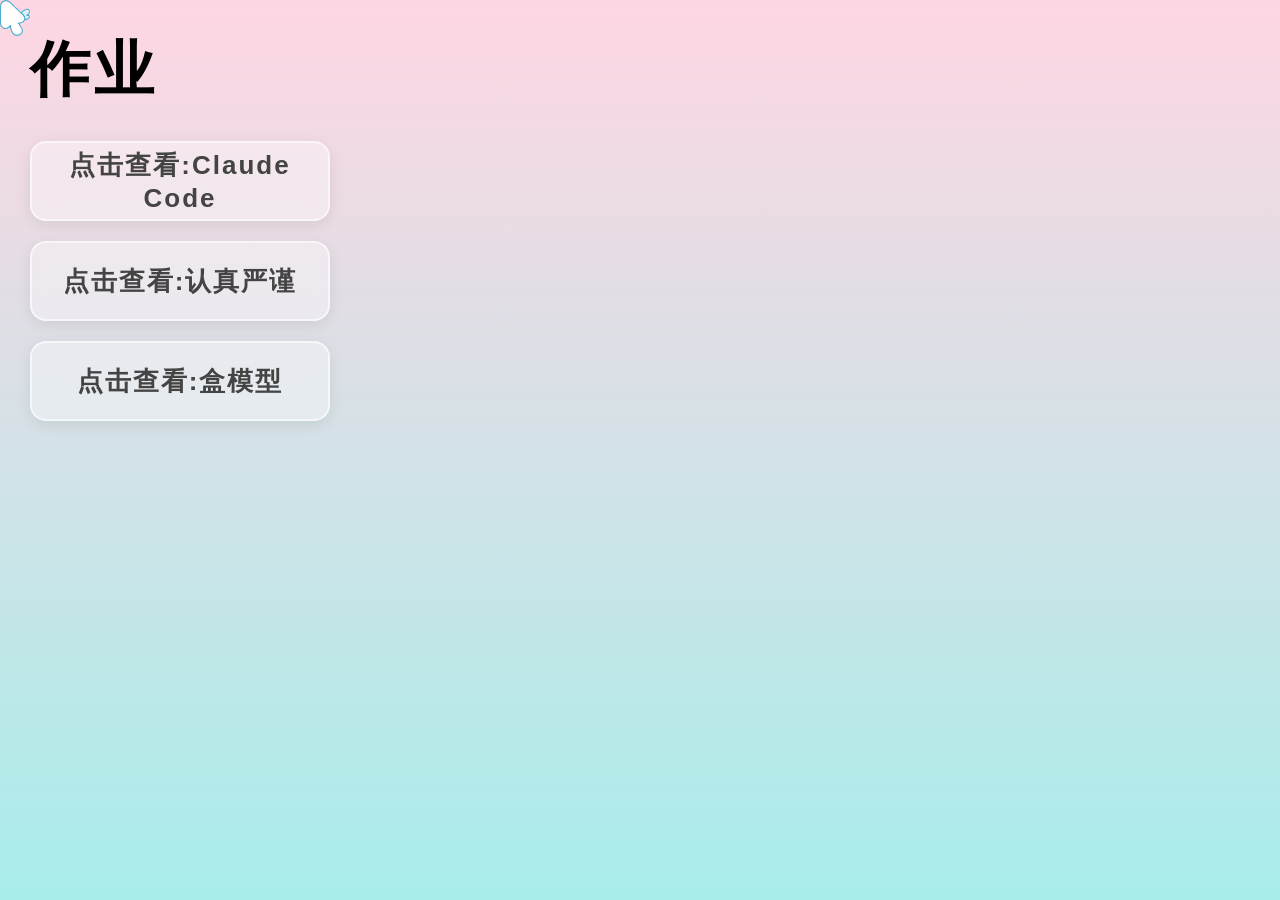
==== project/index.html @ 9063f5a5 "添加了鼠标样式" ====
<!doctype html>
<html lang="en">
  <head>
    <meta charset="UTF-8" />
    <meta name="viewport" content="width=device-width, initial-scale=1.0" />
    <title>作业</title>
    <link rel="stylesheet" href="../des/project.css" />
    <link rel="stylesheet" href="../des/鼠标跟随.css" />
    <script src="../des/鼠标跟随.js" defer></script>
  </head>
  <body>
    <img id="cursor-img" src="../image/光标.png" alt="" />
    <h1>作业</h1>
    <ul>
      <li><a href="./1.html">点击查看:Claude Code</a></li>
      <li><a href="./2.html">点击查看:认真严谨</a></li>
      <li><a href="./3.html">点击查看:盒模型</a></li>
    </ul>
  </body>
</html>
---- des/project.css ----
* {
    padding: 0;
    margin: 0;
    box-sizing: border-box;
}

body {
    height: 100vh;
    background-image: linear-gradient(to top, #a8edea 0%, #fed6e3 100%);
    font-family: "Microsoft YaHei", sans-serif;
}

h1 {
    padding-top: 30px;
    padding-left: 30px;
    font-size: 60px;
    color: #000000;
    letter-spacing: 4px;
}

ul {
    display: flex;
    flex-direction: column;
    align-items: flex-start;
    gap: 20px;
    margin-top: 30px;
    margin-left: 30px;
    padding: 0;
}

ul li {
    list-style: none;
}

ul li a {
    display: flex;
    align-items: center;
    justify-content: center;
    text-align: center;
    width: 300px;
    height: 80px;
    border: 2px solid rgba(255, 255, 255, 0.6);
    border-radius: 16px;
    background: rgba(255, 255, 255, 0.35);
    backdrop-filter: blur(10px);
    color: #444;
    font-size: 26px;
    font-weight: 600;
    text-decoration: none;
    letter-spacing: 2px;
    transition: all 0.4s ease;
    box-shadow: 0 4px 15px rgba(0, 0, 0, 0.08);
}

ul li a:hover {
    transform: translateY(-8px);
    border-color: rgba(255, 255, 255, 0.9);
    background: rgba(255, 255, 255, 0.55);
    box-shadow: 0 12px 30px rgba(0, 0, 0, 0.2);
    color: #000000;
}
---- des/鼠标跟随.css ----
html,
      body {
        margin: 0;
        padding: 0;
        width: 100%;
        height: 100vh; /* 强制高度撑满整个屏幕 */
        cursor: none; /* 在整个屏幕范围内隐藏默认鼠标 */
        overflow: hidden; /* 建议加上，防止图片移动到边缘撑出滚动条 */
      }
      a {
        cursor: none;
      }
      #cursor-img {
        position: absolute;
        height: 36px;
        z-index: 9999;
        /* 下面两行是重点 */
        pointer-events: none; /* 让鼠标事件穿透图片，避免图片阻挡点击，也能减少指针闪烁 */
        user-select: none; /* 防止图片被意外选中或拖拽 */
      }
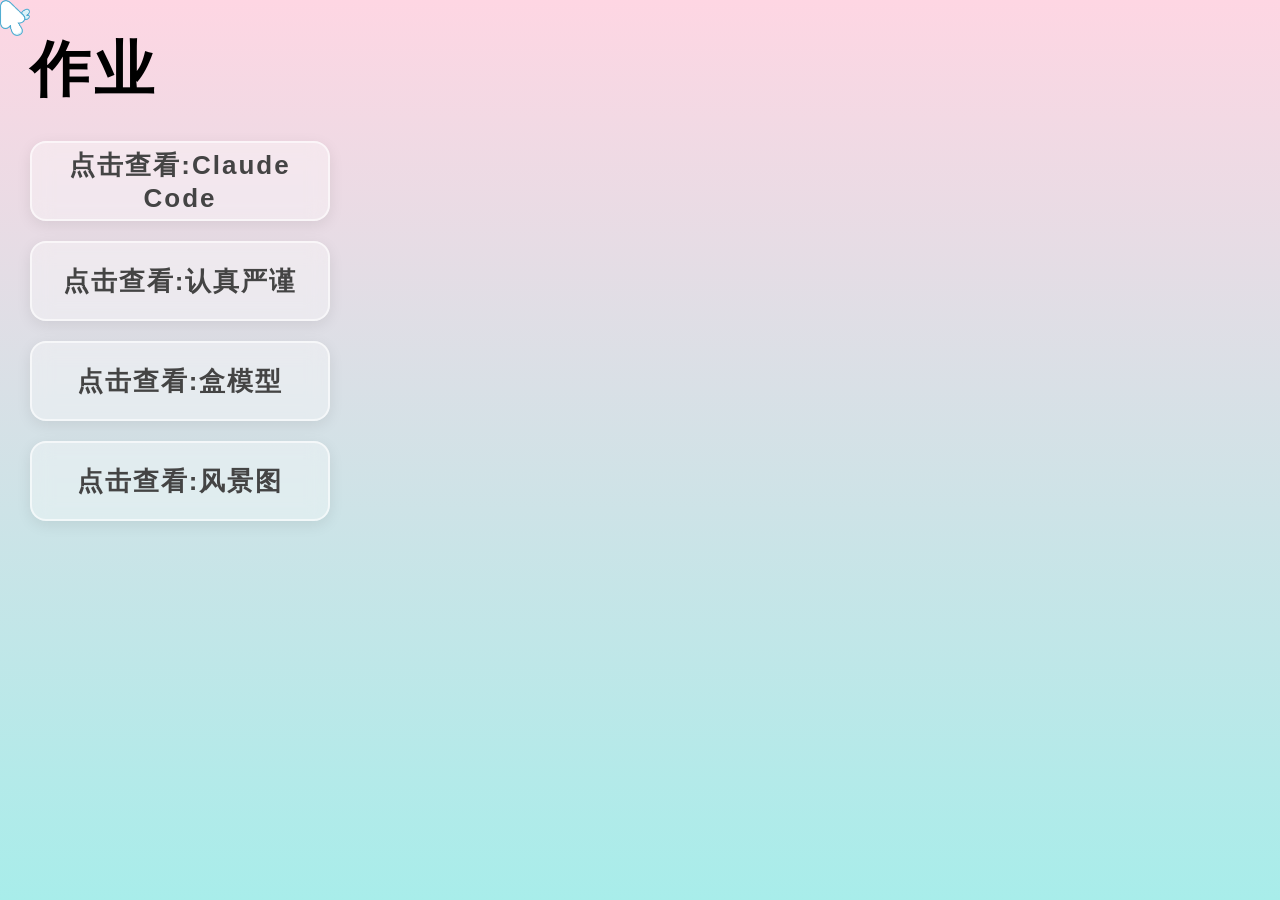
==== commit 7214a008: "作业 忘记超链接了" ====
--- a/project/index.html
+++ b/project/index.html
@@ -9,12 +9,18 @@
     <script src="../des/鼠标跟随.js" defer></script>
   </head>
   <body>
-    <img id="cursor-img" src="../image/光标.png" alt="" />
+    <img
+      id="cursor-img"
+      src="../image/光标.png"
+      alt=""
+      onerror="document.body.style.cursor = 'auto'"
+    />
     <h1>作业</h1>
     <ul>
       <li><a href="./1.html">点击查看:Claude Code</a></li>
       <li><a href="./2.html">点击查看:认真严谨</a></li>
       <li><a href="./3.html">点击查看:盒模型</a></li>
+      <li><a href="./4.html">点击查看:风景图</a></li>
     </ul>
   </body>
 </html>
--- a/des/鼠标跟随.css
+++ b/des/鼠标跟随.css
@@ -1,21 +1,21 @@
-
-      html,
-      body {
-        margin: 0;
-        padding: 0;
-        width: 100%;
-        height: 100vh; /* 强制高度撑满整个屏幕 */
-        cursor: none; /* 在整个屏幕范围内隐藏默认鼠标 */
-        overflow: hidden; /* 建议加上，防止图片移动到边缘撑出滚动条 */
-      }
-      a {
-        cursor: none;
-      }
-      #cursor-img {
-        position: absolute;
-        height: 36px;
-        z-index: 9999;
-        /* 下面两行是重点 */
-        pointer-events: none; /* 让鼠标事件穿透图片，避免图片阻挡点击，也能减少指针闪烁 */
-        user-select: none; /* 防止图片被意外选中或拖拽 */
+
+      html,
+      body {
+        margin: 0;
+        padding: 0;
+        width: 100%;
+        height: 100vh; /* 强制高度撑满整个屏幕 */
+        cursor: none; /* 隐藏默认鼠标，用自定义图片代替 */
+        overflow: hidden; /* 建议加上，防止图片移动到边缘撑出滚动条 */
+      }
+      a {
+        cursor: none;
+      }
+      #cursor-img {
+        position: absolute;
+        height: 36px;
+        z-index: 9999;
+        /* 下面两行是重点 */
+        pointer-events: none; /* 让鼠标事件穿透图片，避免图片阻挡点击，也能减少指针闪烁 */
+        user-select: none; /* 防止图片被意外选中或拖拽 */
       }
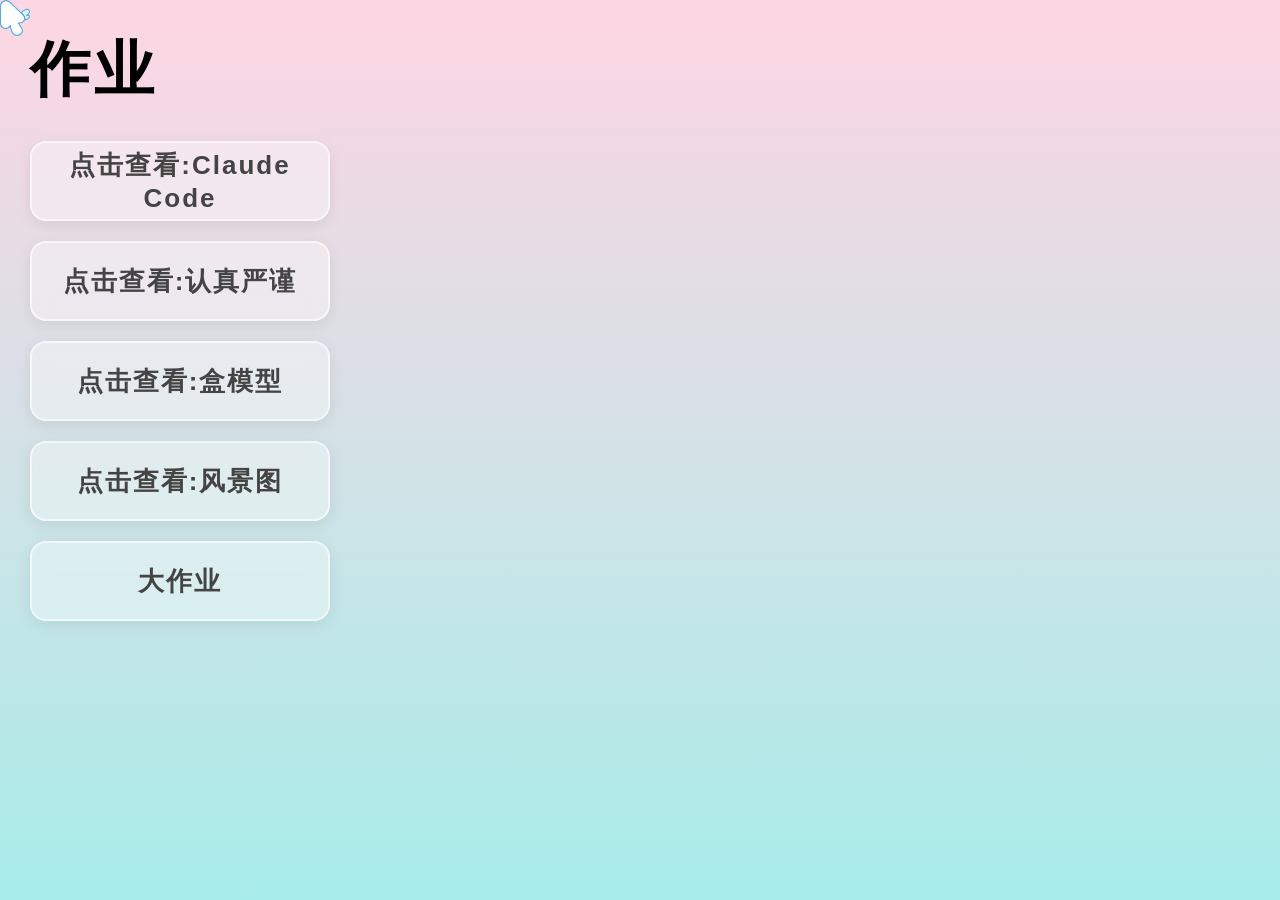
==== commit 5389543c: "1 1" ====
--- a/project/index.html
+++ b/project/index.html
@@ -1,26 +1,25 @@
 <!doctype html>
 <html lang="en">
-  <head>
-    <meta charset="UTF-8" />
-    <meta name="viewport" content="width=device-width, initial-scale=1.0" />
-    <title>作业</title>
-    <link rel="stylesheet" href="../des/project.css" />
-    <link rel="stylesheet" href="../des/鼠标跟随.css" />
-    <script src="../des/鼠标跟随.js" defer></script>
-  </head>
-  <body>
-    <img
-      id="cursor-img"
-      src="../image/光标.png"
-      alt=""
-      onerror="document.body.style.cursor = 'auto'"
-    />
-    <h1>作业</h1>
-    <ul>
-      <li><a href="./1.html">点击查看:Claude Code</a></li>
-      <li><a href="./2.html">点击查看:认真严谨</a></li>
-      <li><a href="./3.html">点击查看:盒模型</a></li>
-      <li><a href="./4.html">点击查看:风景图</a></li>
-    </ul>
-  </body>
-</html>
+
+<head>
+  <meta charset="UTF-8" />
+  <meta name="viewport" content="width=device-width, initial-scale=1.0" />
+  <title>作业</title>
+  <link rel="stylesheet" href="../des/project.css" />
+  <link rel="stylesheet" href="../des/鼠标跟随.css" />
+  <script src="../des/鼠标跟随.js" defer></script>
+</head>
+
+<body>
+  <img id="cursor-img" src="../image/光标.png" alt="" onerror="document.body.style.cursor = 'auto'" />
+  <h1>作业</h1>
+  <ul>
+    <li><a href="./1.html">点击查看:Claude Code</a></li>
+    <li><a href="./2.html">点击查看:认真严谨</a></li>
+    <li><a href="./3.html">点击查看:盒模型</a></li>
+    <li><a href="./4.html">点击查看:风景图</a></li>
+    <li><a href="./trae.html">大作业</a></li>
+  </ul>
+</body>
+
+</html>
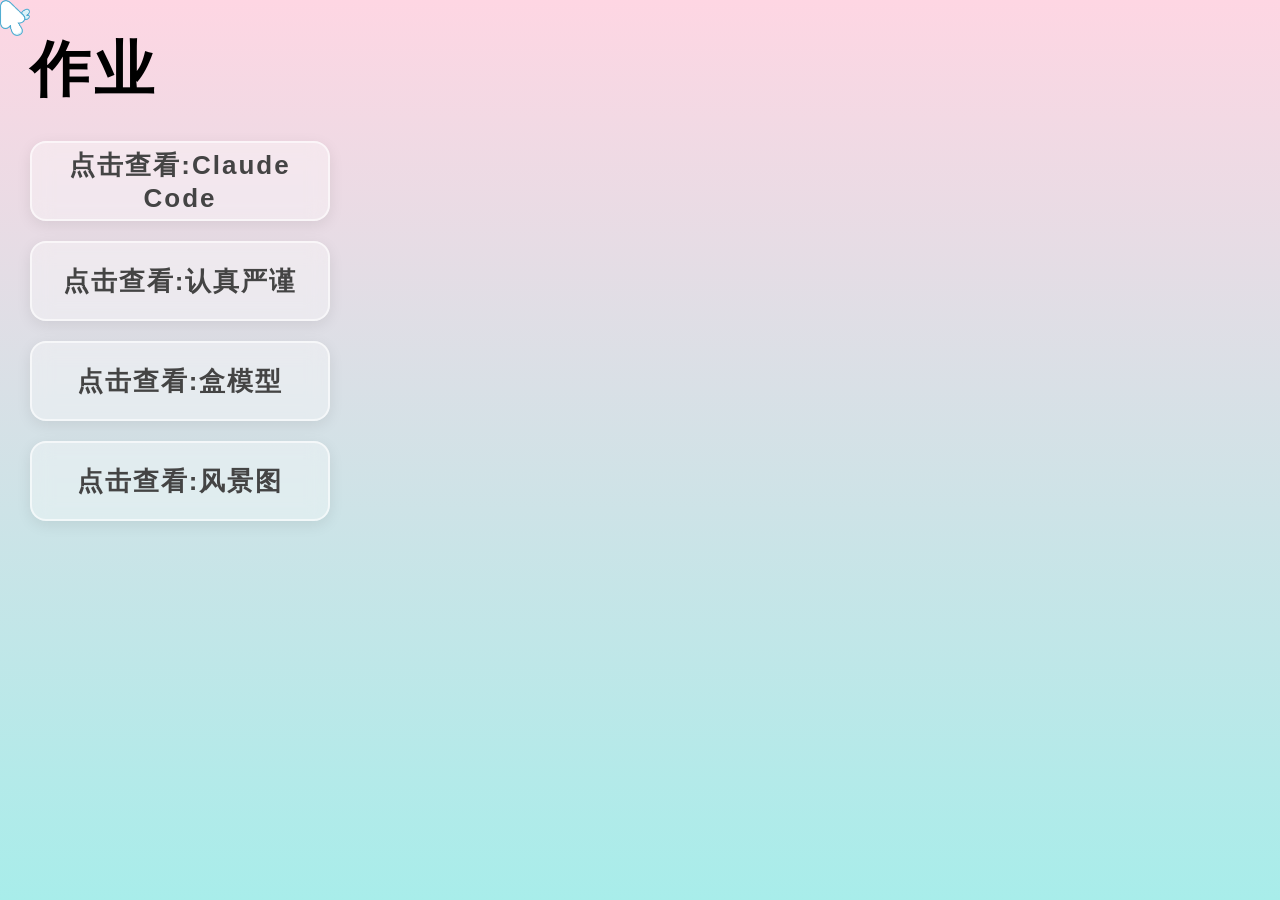
==== commit c3a6d0cc: "1 1" ====
--- a/project/index.html
+++ b/project/index.html
@@ -18,7 +18,6 @@
     <li><a href="./2.html">点击查看:认真严谨</a></li>
     <li><a href="./3.html">点击查看:盒模型</a></li>
     <li><a href="./4.html">点击查看:风景图</a></li>
-    <li><a href="./trae.html">大作业</a></li>
   </ul>
 </body>
 
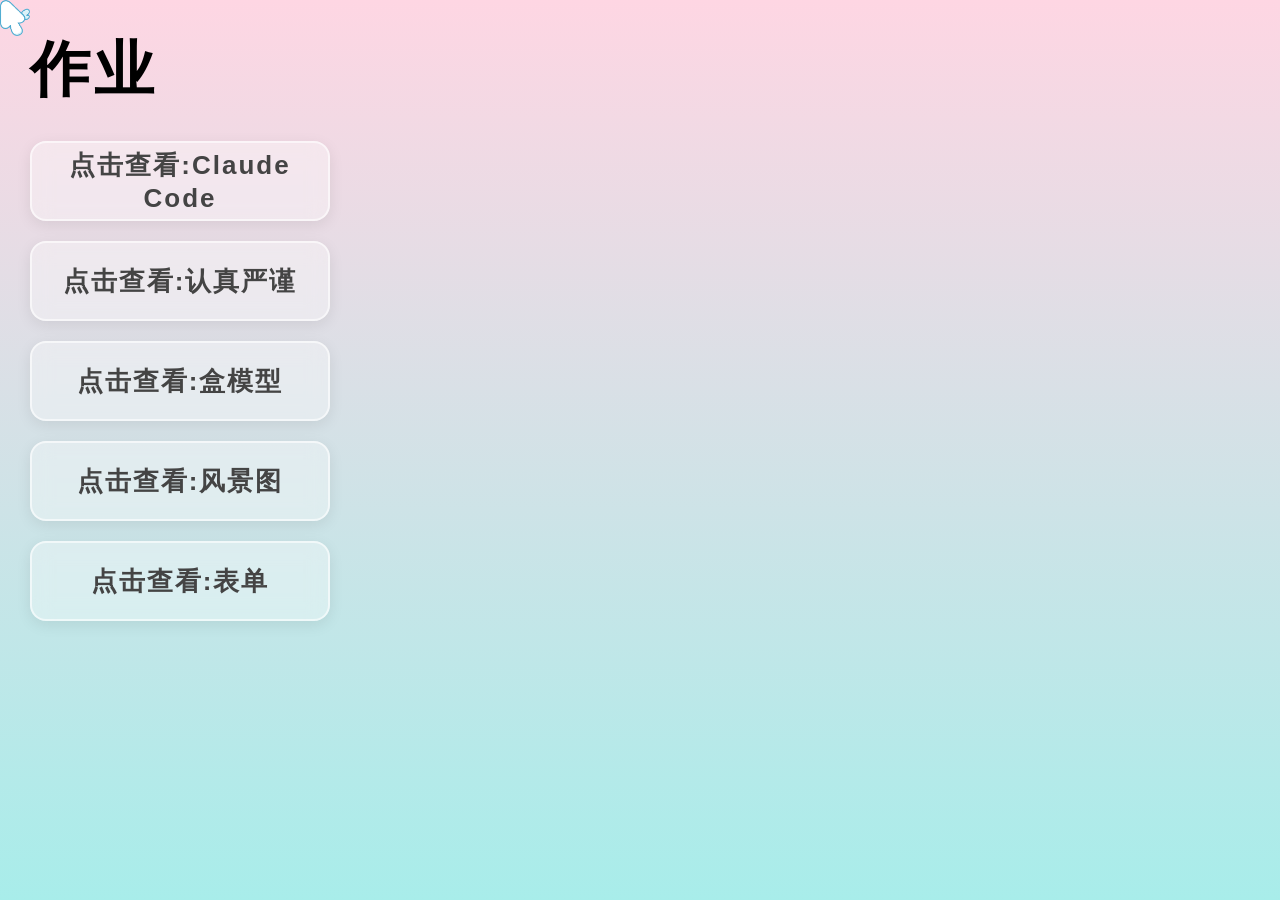
==== commit 1c165dd0: "第五章 提交作业" ====
--- a/project/index.html
+++ b/project/index.html
@@ -18,6 +18,7 @@
     <li><a href="./2.html">点击查看:认真严谨</a></li>
     <li><a href="./3.html">点击查看:盒模型</a></li>
     <li><a href="./4.html">点击查看:风景图</a></li>
+    <li><a href="./5.html">点击查看:表单</a></li>
   </ul>
 </body>
 
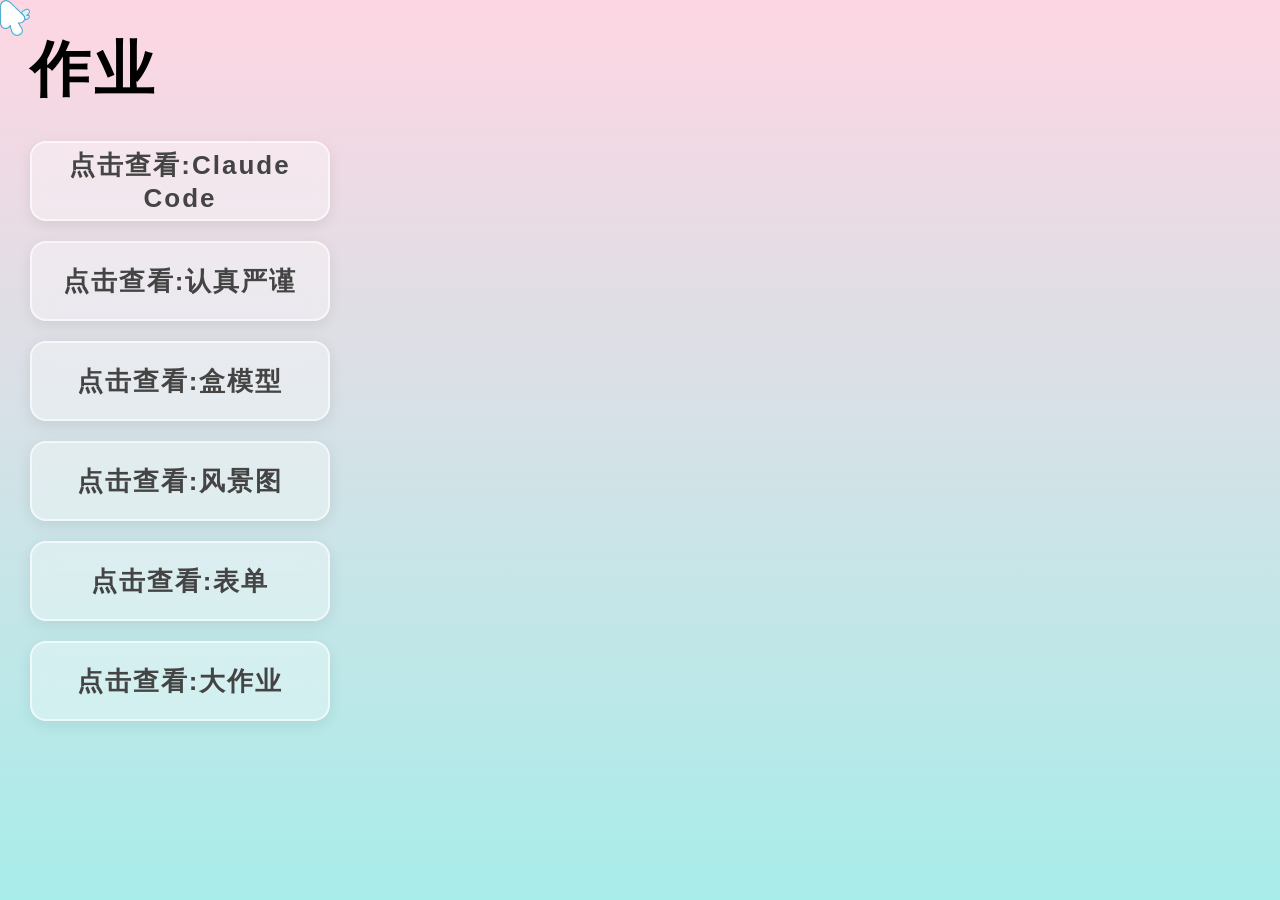
==== commit 5548cea3: "大作业提交" ====
--- a/project/index.html
+++ b/project/index.html
@@ -19,6 +19,7 @@
     <li><a href="./3.html">点击查看:盒模型</a></li>
     <li><a href="./4.html">点击查看:风景图</a></li>
     <li><a href="./5.html">点击查看:表单</a></li>
+    <li><a href="../大作业/主页面.html">点击查看:大作业</a></li>
   </ul>
 </body>
 
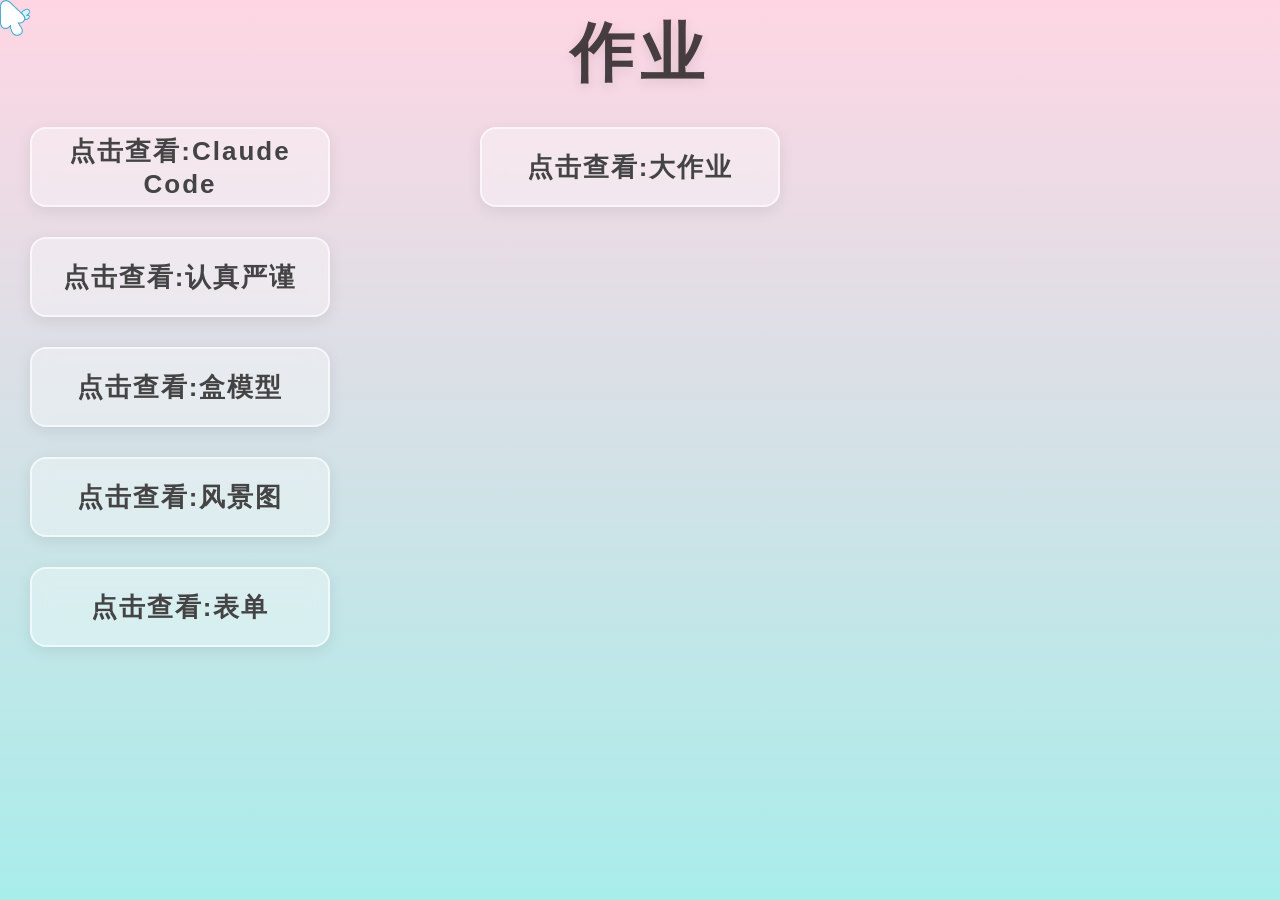
==== commit 136e513d: "手机端优化 手机看不完，添加翻页功能。" ====
--- a/project/index.html
+++ b/project/index.html
@@ -14,13 +14,26 @@
   <img id="cursor-img" src="../image/光标.png" alt="" onerror="document.body.style.cursor = 'auto'" />
   <h1>作业</h1>
   <ul>
-    <li><a href="./1.html">点击查看:Claude Code</a></li>
-    <li><a href="./2.html">点击查看:认真严谨</a></li>
-    <li><a href="./3.html">点击查看:盒模型</a></li>
-    <li><a href="./4.html">点击查看:风景图</a></li>
-    <li><a href="./5.html">点击查看:表单</a></li>
-    <li><a href="../大作业/主页面.html">点击查看:大作业</a></li>
+    <li class="p1"><a href="./1.html">点击查看:Claude Code</a></li>
+    <li class="p1"><a href="./2.html">点击查看:认真严谨</a></li>
+    <li class="p1"><a href="./3.html">点击查看:盒模型</a></li>
+    <li class="p1"><a href="./4.html">点击查看:风景图</a></li>
+    <li class="p2"><a href="./5.html">点击查看:表单</a></li>
+    <li class="p2"><a href="../大作业/主页面.html">点击查看:大作业</a></li>
+    <li class="nav-p1 mobile-only"><a href="#" onclick="goPage(2);return false">下一页 →</a></li>
+    <li class="nav-p2 mobile-only"><a href="#" onclick="goPage(1);return false">← 上一页</a></li>
   </ul>
+  <script>
+    function goPage(n) {
+      document.body.classList.toggle('page2-active', n === 2);
+      window.scrollTo({ top: 0, behavior: 'smooth' });
+    }
+    window.addEventListener('resize', function () {
+      if (window.innerWidth > 768) {
+        document.body.classList.remove('page2-active');
+      }
+    });
+  </script>
 </body>
 
 </html>
--- a/des/project.css
+++ b/des/project.css
@@ -11,18 +11,24 @@
 }
 
 h1 {
-    padding-top: 30px;
-    padding-left: 30px;
-    font-size: 60px;
-    color: #000000;
-    letter-spacing: 4px;
+    padding-top: 10px;
+    text-align: center;
+    font-size: 64px;
+    font-weight: 700;
+    color: rgba(0, 0, 0, 0.7);
+    letter-spacing: 6px;
+    text-shadow: 0 4px 12px rgba(0, 0, 0, 0.1);
 }
 
 ul {
     display: flex;
     flex-direction: column;
+    flex-wrap: wrap;
     align-items: flex-start;
-    gap: 20px;
+    align-content: flex-start;
+    row-gap: 30px;
+    column-gap: 150px;
+    height: 600px;
     margin-top: 30px;
     margin-left: 30px;
     padding: 0;
@@ -58,4 +64,64 @@
     background: rgba(255, 255, 255, 0.55);
     box-shadow: 0 12px 30px rgba(0, 0, 0, 0.2);
     color: #000000;
+}
+
+/* 桌面端隐藏分页导航按钮 */
+.mobile-only {
+    display: none;
+}
+
+@media (max-width: 768px) {
+    h1 {
+        font-size: 36px;
+        padding-top: 30px;
+        letter-spacing: 4px;
+    }
+
+    ul {
+        height: auto;
+        flex-wrap: nowrap;
+        align-items: center;
+        align-content: center;
+        row-gap: 16px;
+        column-gap: 0;
+        margin: 30px 16px;
+    }
+
+    ul li a {
+        width: calc(100vw - 40px);
+        max-width: 340px;
+        height: 64px;
+        font-size: 18px;
+        letter-spacing: 1px;
+        border-radius: 12px;
+    }
+
+    /* 分页按钮样式略作区分 */
+    .mobile-only a {
+        background: rgba(255, 255, 255, 0.5);
+        color: #666;
+        font-size: 16px;
+    }
+
+    /* 手机端默认显示第一页 */
+    .mobile-only {
+        display: list-item;
+    }
+
+    .p2,
+    .nav-p2 {
+        display: none;
+    }
+
+    /* 切换到第二页时 */
+    body.page2-active .p1,
+    body.page2-active .nav-p1 {
+        display: none;
+    }
+
+    body.page2-active .p2,
+    body.page2-active .nav-p2 {
+        display: list-item;
+    }
 }
